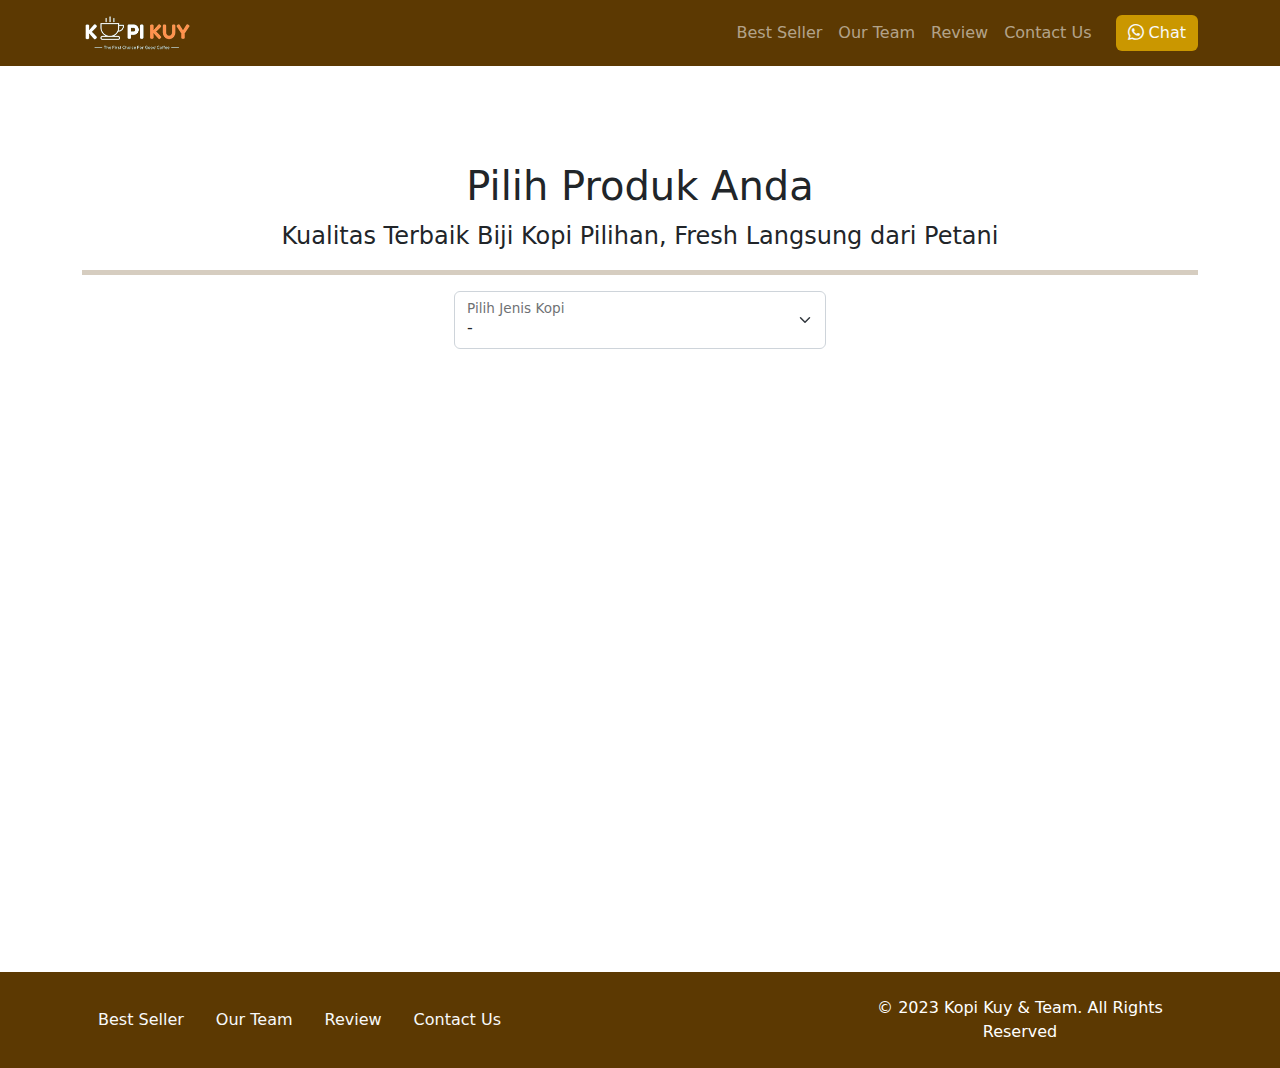
==== produk.html @ 1130def9 "Upload Pertama" ====
<!DOCTYPE html>
<html lang="id">

<head>
    <meta charset="UTF-8">
    <meta http-equiv="X-UA-Compatible" content="IE=edge">
    <meta name="viewport" content="width=device-width, initial-scale=1.0">
    <link rel="shortcut icon" href="images/favicon/favicon.ico" type="image/x-icon">
    <title>Produk</title>
    <link rel="shortcut icon" href="images/favicon.ico" type="image/x-icon">
    <link rel="stylesheet" href="vendor/bootstrap/bootstrap.min.css">
    <link rel="stylesheet" href="vendor/bootstrap/bootstrap-icons.css">
    <script src="vendor/bootstrap/bootstrap.bundle.min.js"></script>
    <script src="js/jquery-3.6.3.min.js"></script>
    <style>
        /* tulis kode CSS internal di bawah sini */

        .bg-coklat {
            background-color: #5c3902;
        }
        .text-coklat {
            color: #5c3902;
        }
        .btn-coklat {
            color: #FFF;
            background-color: #5c3902;
        }
        .btn-coklat:hover{
            color: #FFF;
            background-color: #985e00;
        }
        .border-coklat {
            border-top: 5px #5c3902 solid;
        }
        a.chat {
            background-color: rgb(202, 151, 0);
            border: none;
        }
        /* Batas Akhir penulisan kode CSS internal */
    </style>
</head>

<body>
    <!-- Tulis Kode Bootstrap Di Bawah Sini -->
    <nav class="navbar bg-coklat navbar-dark navbar-expand-lg">
        <div class="container">
            <a class="navbar-brand" href="index.html">
                <img src="images/logo/logo_kuy.png" height="40" alt="image">
            </a>
            <button class="navbar-toggler" type="button" data-bs-toggle="collapse" data-bs-target="#navbarNav11"
                aria-controls="navbarNav11" aria-expanded="false" aria-label="Toggle navigation">
                <span class="navbar-toggler-icon"></span>
            </button>
            <div class="collapse navbar-collapse" id="navbarNav11">
                <ul class="navbar-nav ms-auto">
                    <li class="nav-item active">
                        <a class="nav-link" href="index.html#best-seller">Best Seller</a>
                    </li>
                    <li class="nav-item">
                        <a class="nav-link" href="index.html#our-team">Our Team</a>
                    </li>
                    <li class="nav-item">
                        <a class="nav-link" href="index.html#review">Review</a>
                    </li>
                    <li class="nav-item">
                        <a class="nav-link" href="index.html#contact-us">Contact Us</a>
                    </li>

                </ul>
                <a class="btn btn-outline-light ms-md-3 chat" href="https://wa.me/081290465033">
                    <i class="bi bi-whatsapp"></i> Chat
                </a>
            </div>
        </div>
    </nav>

    <section class="produk text-center my-5 py-5">
        <div class="container">
          <h1>Pilih Produk Anda</h1>
          <p class="fs-4">Kualitas Terbaik Biji Kopi Pilihan, Fresh Langsung dari Petani</p>
          <hr class="border-coklat">
    
          <!-- Ini Untuk Select -->
          <div class="form-floating col-md-4 mx-auto">
            <select class="form-select" id="select_kopi" aria-label="Floating label select example">
                <option selected disabled>-</option>
                <option value="arabica">Arabica</option>
                <option value="robusta">Robusta</option>
                <option value="nonkopi">Non Kopi</option>
            </select>
            <label for="select_kopi">Pilih Jenis Kopi</label>
        </div>
    
          <div id="baris_produk" class="row row-cols-1 row-cols-sm-2 row-cols-md-3 row-cols-lg-4 text-center mt-5">
            
            
          </div>
        </div>
      </section>

      <footer class="footer-small py-4 bg-coklat">
        <div class="container">
            <div class="row align-items-center">
                <div class="col-12 col-md-8">
                    <ul class="nav justify-content-center justify-content-md-start">
                        <li class="nav-item active">
                            <a class="nav-link text-light" href="index.html#best-seller">Best Seller</a>
                        </li>
                        <li class="nav-item">
                            <a class="nav-link text-light" href="index.html#our-team">Our Team</a>
                        </li>
                        <li class="nav-item">
                            <a class="nav-link text-light" href="index.html#review">Review</a>
                        </li>
                        <li class="nav-item">
                            <a class="nav-link text-light" href="index.html#contact-us">Contact Us</a>
                        </li>
                    </ul>
                </div>

                <div class="col-12 col-md-4 mt-4 mt-md-0 text-center text-md-right">
                    &copy; 2023 Kopi Kuy &amp; Team. All Rights Reserved
                </div>
            </div>
        </div>
    </footer>
    <!-- Batas Akhir penulisan kode Bootstrap -->
    <script>
        /* Tulis Javascript Di bawah Sini */
        const sumber = "https://rikikurnia.com/prakerja/api/kopi"
        const sumber2 = "data.json"
        var data_kopi = []
        var data_pilihan = []

        $.getJSON(sumber2).then(function(data) {
            data_kopi = data // console.log(data_kopi)
            
        })

        select_kopi.onchange = function () {
            let pilihan = select_kopi.value // console.log(pilihan)
            data_pilihan = data_kopi[pilihan] // console.log(data_pilihan)
            updateTampilan()   
        }
        

        function updateTampilan() {
            data_pilihan.forEach(item => {
                baris_produk.innerHTML += `<div class="col mb-4">
                                            <div class="card">
                                            <img src="${item.foto}" class="card-img-top" alt="...">
                                            <div class="card-body">
                                                <h5 class="card-title">${item.nama}</h5>
                                                <div class="row hargasize my-4">
                                                <div class="col">
                                                    ${item.size} <i class="bi bi-cup-hot-fill"></i>
                                                </div>
                                                <div class="col text-coklat fw-bold">
                                                   Rp. ${item.harga}
                                                </div>
                                                </div>
                                                <a href="${item.link}" class="btn btn-coklat w-100"> <i class="bi bi-cart4"></i> Beli</a>
                                            </div>
                                            </div>
                                        </div>`
            })
        }
        /* Batas Akhir penulisan kode Javascript */
    </script>
</body>

</html>
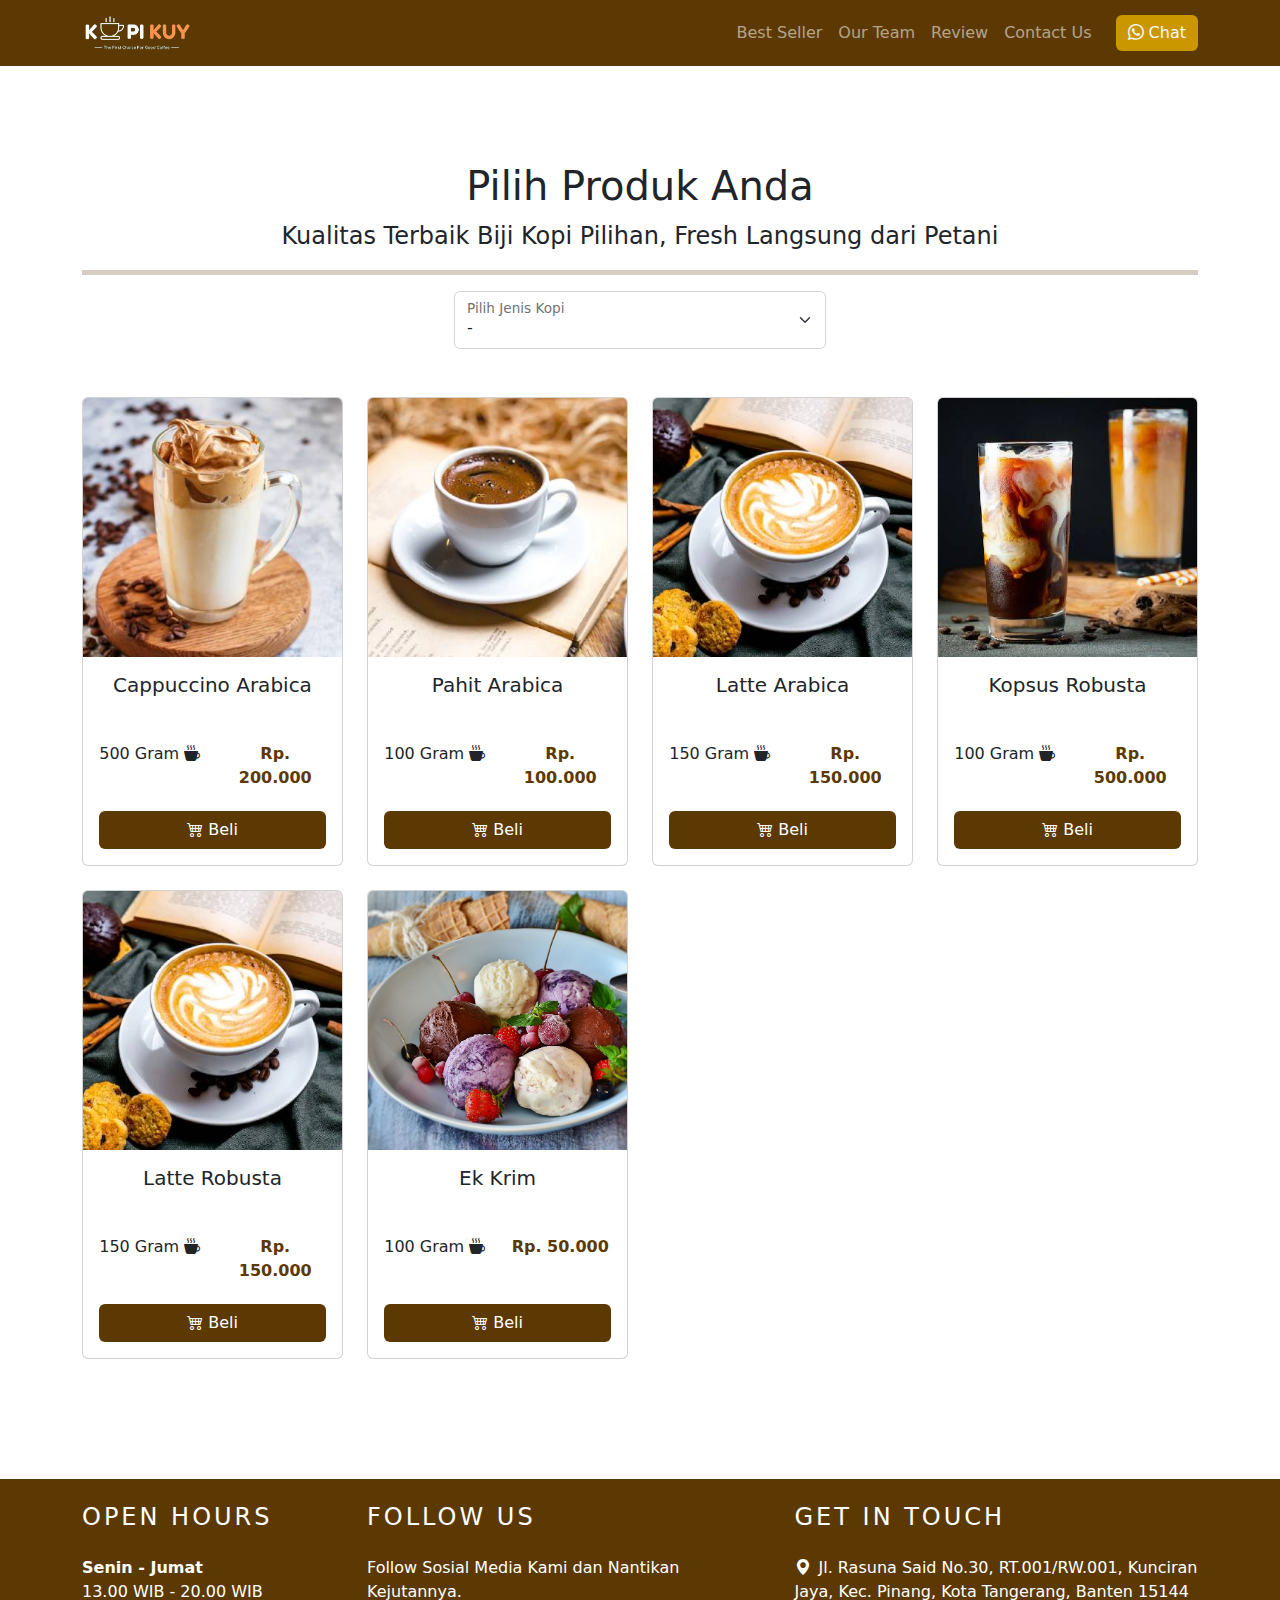
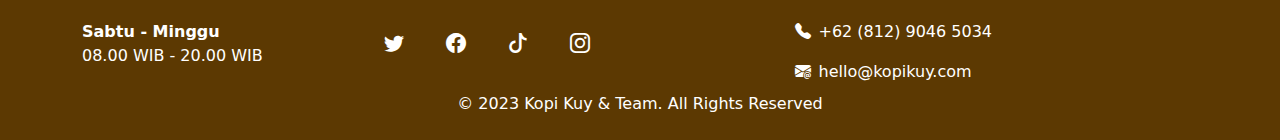
==== commit bd1dee71: "Update Tampilan" ====
--- a/produk.html
+++ b/produk.html
@@ -100,27 +100,38 @@
 
       <footer class="footer-small py-4 bg-coklat">
         <div class="container">
-            <div class="row align-items-center">
-                <div class="col-12 col-md-8">
-                    <ul class="nav justify-content-center justify-content-md-start">
-                        <li class="nav-item active">
-                            <a class="nav-link text-light" href="index.html#best-seller">Best Seller</a>
-                        </li>
-                        <li class="nav-item">
-                            <a class="nav-link text-light" href="index.html#our-team">Our Team</a>
-                        </li>
-                        <li class="nav-item">
-                            <a class="nav-link text-light" href="index.html#review">Review</a>
-                        </li>
-                        <li class="nav-item">
-                            <a class="nav-link text-light" href="index.html#contact-us">Contact Us</a>
-                        </li>
-                    </ul>
+            <div class="row">
+                <div class="col-lg-3">
+                    <h4 class="text-white text-uppercase mb-4" style="letter-spacing: 3px;">Open Hours</h4>
+                    <div>
+                        <p class="text-white fw-bold m-0 p-0">Senin - Jumat</p>
+                        <p>13.00 WIB - 20.00 WIB</p>
+                        <p class="text-white fw-bold m-0 p-0">Sabtu - Minggu</p>
+                        <p>08.00 WIB - 20.00 WIB</p>
+                    </div>
                 </div>
-
-                <div class="col-12 col-md-4 mt-4 mt-md-0 text-center text-md-right">
-                    &copy; 2023 Kopi Kuy &amp; Team. All Rights Reserved
+                <div class="col-sm">
+                    <div class="col">
+                        <h4 class="text-white text-uppercase mb-4" style="letter-spacing: 3px;">Follow Us</h4>
+                        <p>Follow Sosial Media Kami dan Nantikan Kejutannya.</p>
+                        <div class="d-flex justify-content-start">
+                            <a class="btn btn-lg text-white me-2" href="#"><i class="bi bi-twitter"></i></a>
+                            <a class="btn btn-lg text-white me-2" href="#"><i class="bi bi-facebook"></i></a>
+                            <a class="btn btn-lg text-white me-2" href="#"><i class="bi bi-tiktok"></i></a>
+                            <a class="btn btn-lg text-white" href="#"><i class="bi bi-instagram"></i></a>
+                        </div>
+                    </div>
                 </div>
+                <div class="col">
+                    <h4 class="text-white text-uppercase mb-4" style="letter-spacing: 3px;">Get In Touch</h4>
+                    <p><i class="bi bi-geo-alt-fill me-2"></i>Jl. Rasuna Said No.30, RT.001/RW.001, Kunciran Jaya, Kec. Pinang, Kota Tangerang, Banten 15144</p>
+                    <p><i class="bi bi-telephone-fill me-2"></i>+62 (812) 9046 5034</p>
+                    <p class="m-0"><i class="bi bi-envelope-at-fill me-2"></i>hello@kopikuy.com</p>
+                    
+                </div>
+            </div>
+            <div class="container mt-2">
+                <p class="m-auto text-center">&copy; 2023 Kopi Kuy &amp; Team. All Rights Reserved</p>
             </div>
         </div>
     </footer>
@@ -129,24 +140,30 @@
         /* Tulis Javascript Di bawah Sini */
         const sumber = "https://rikikurnia.com/prakerja/api/kopi"
         const sumber2 = "data.json"
+        var select = ""
         var data_kopi = []
-        var data_pilihan = []
-
-        $.getJSON(sumber2).then(function(data) {
-            data_kopi = data // console.log(data_kopi)
-            
-        })
 
         select_kopi.onchange = function () {
-            let pilihan = select_kopi.value // console.log(pilihan)
-            data_pilihan = data_kopi[pilihan] // console.log(data_pilihan)
-            updateTampilan()   
+            var select = select_kopi.value
+            console.log(select)
+            select_data(select)
         }
         
+        function select_data(select) {
+            $.getJSON(sumber2).then(function (data) {
+                if (select == "") {
+                    data_kopi.push(...data["arabica"])
+                    data_kopi.push(...data["robusta"])
+                    data_kopi.push(...data["nonkopi"])
+                } else {
+                    data_kopi = data[select]
+                }
+                
+                console.log(data_kopi)
 
-        function updateTampilan() {
-            data_pilihan.forEach(item => {
-                baris_produk.innerHTML += `<div class="col mb-4">
+                baris_produk.innerHTML = ""
+                data_kopi.forEach(item => {
+                    baris_produk.innerHTML += `<div class="col mb-4">
                                             <div class="card">
                                             <img src="${item.foto}" class="card-img-top" alt="...">
                                             <div class="card-body">
@@ -163,8 +180,10 @@
                                             </div>
                                             </div>
                                         </div>`
+                });
             })
         }
+        select_data("")
         /* Batas Akhir penulisan kode Javascript */
     </script>
 </body>
